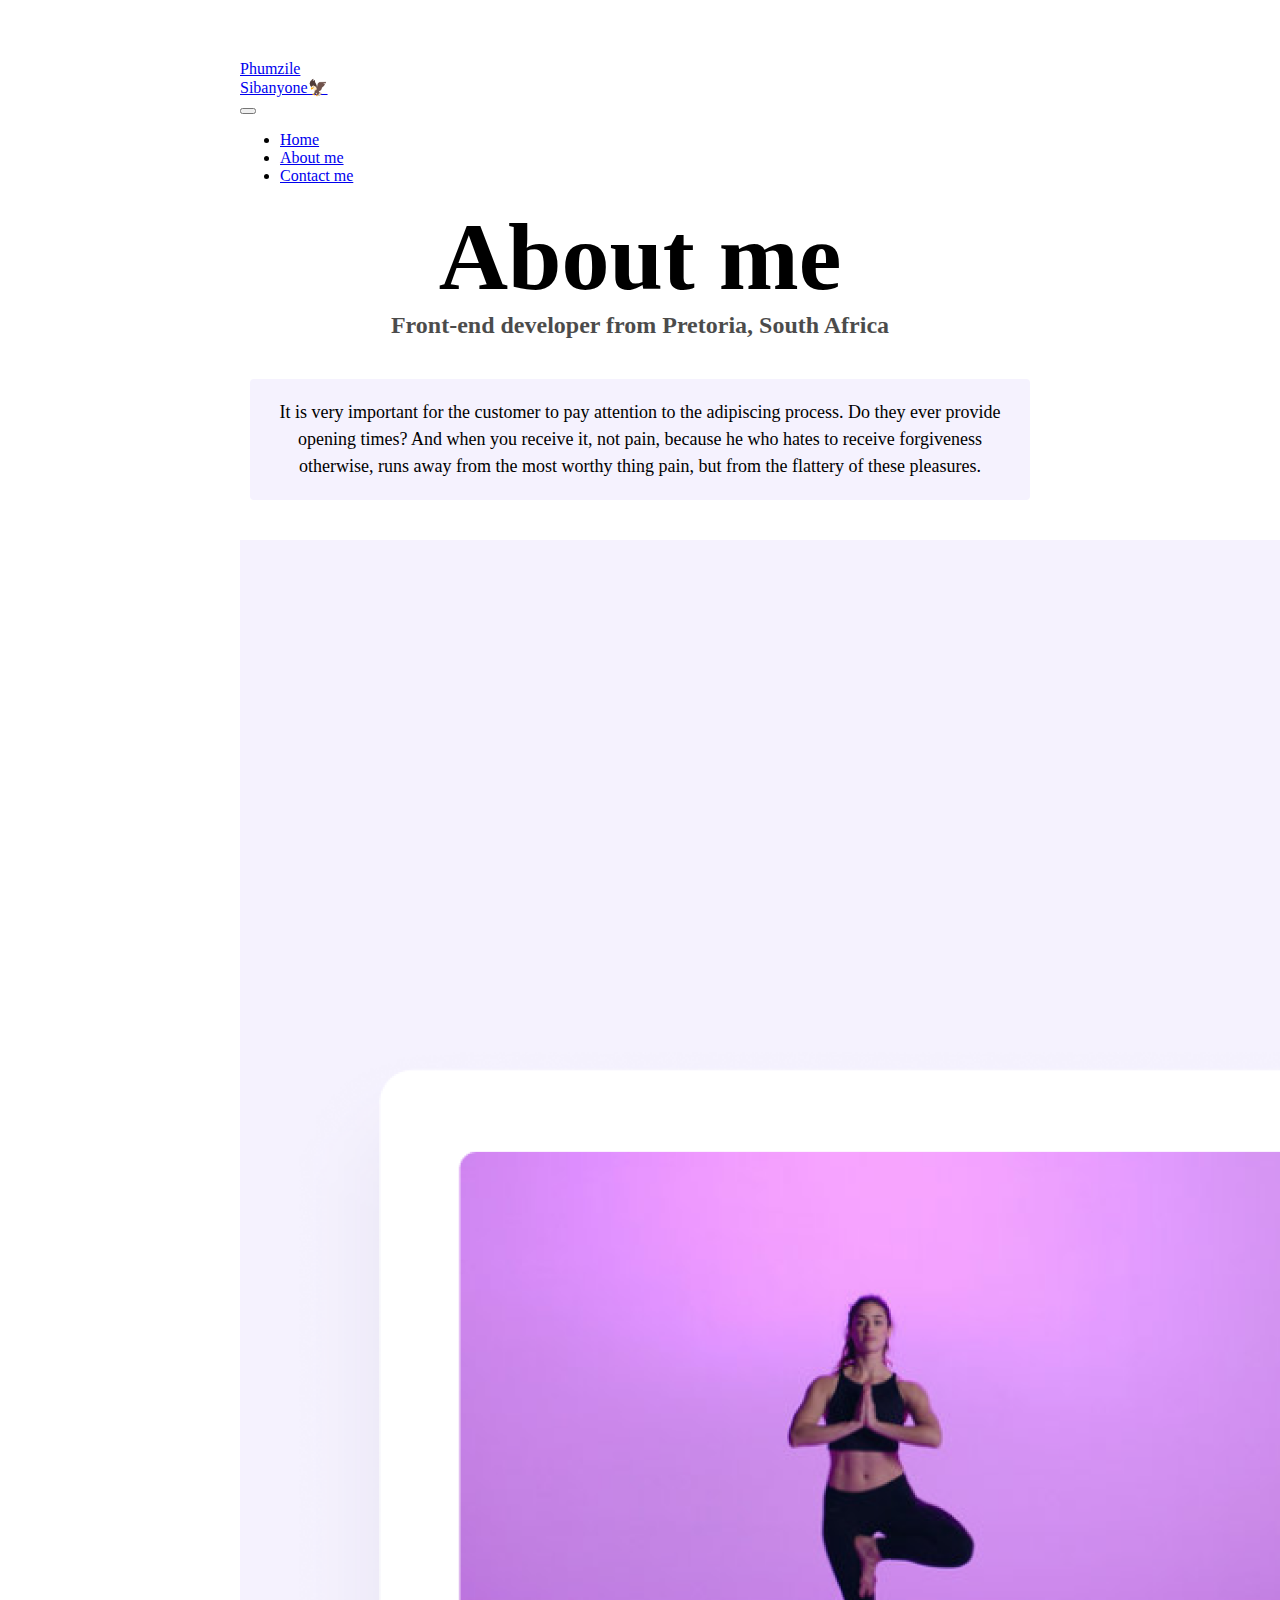
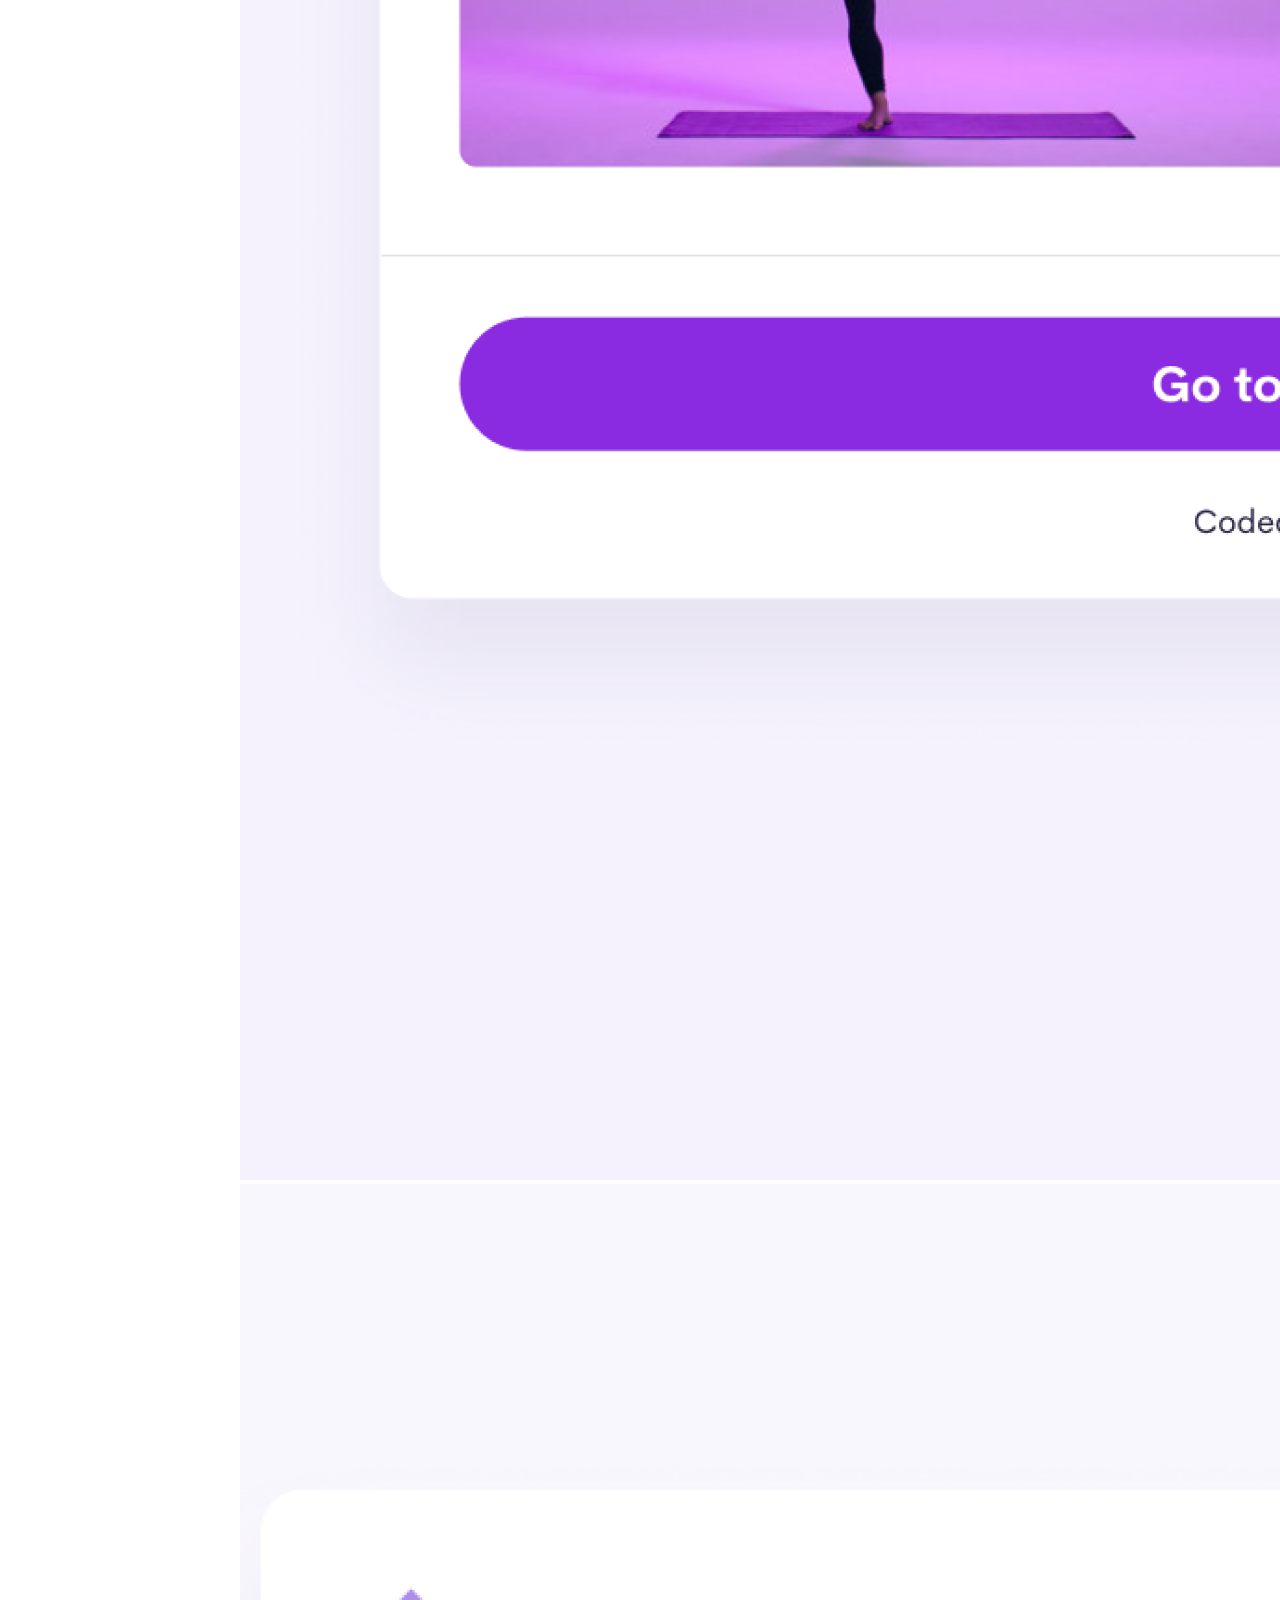
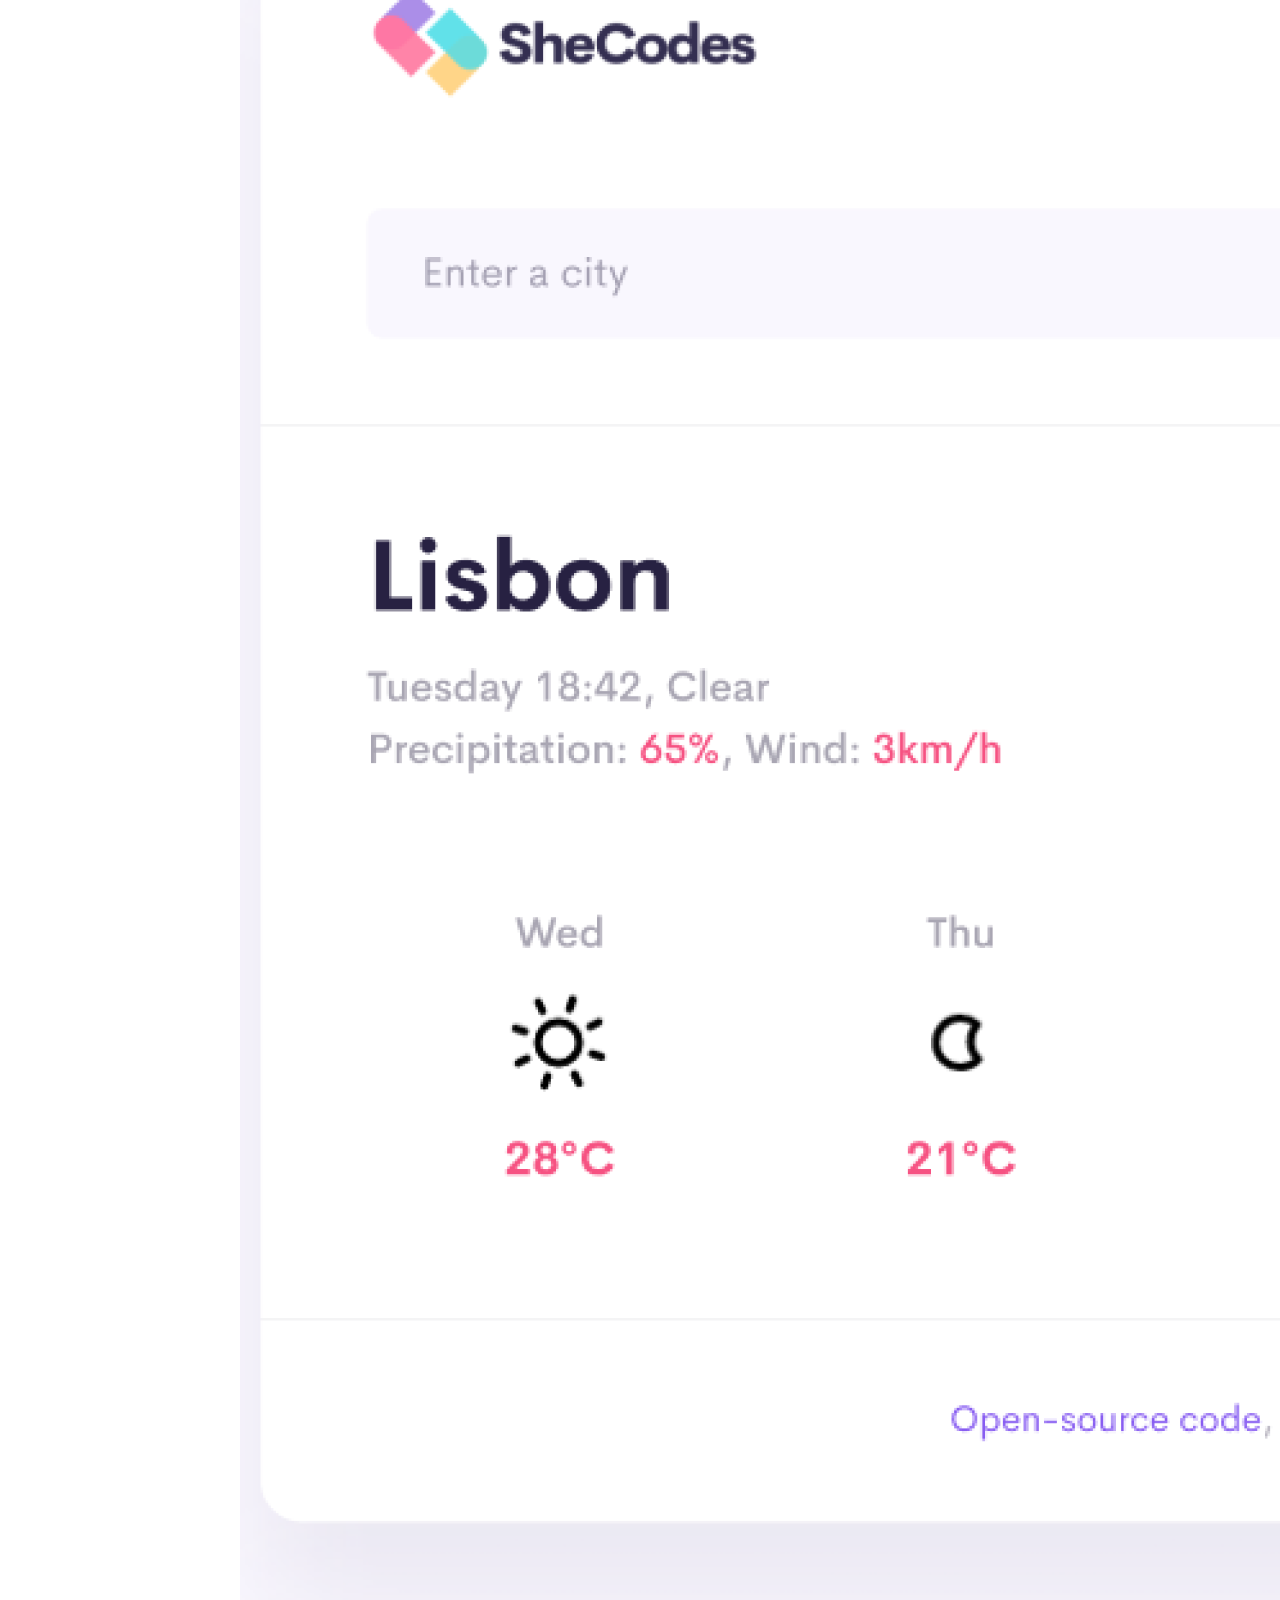
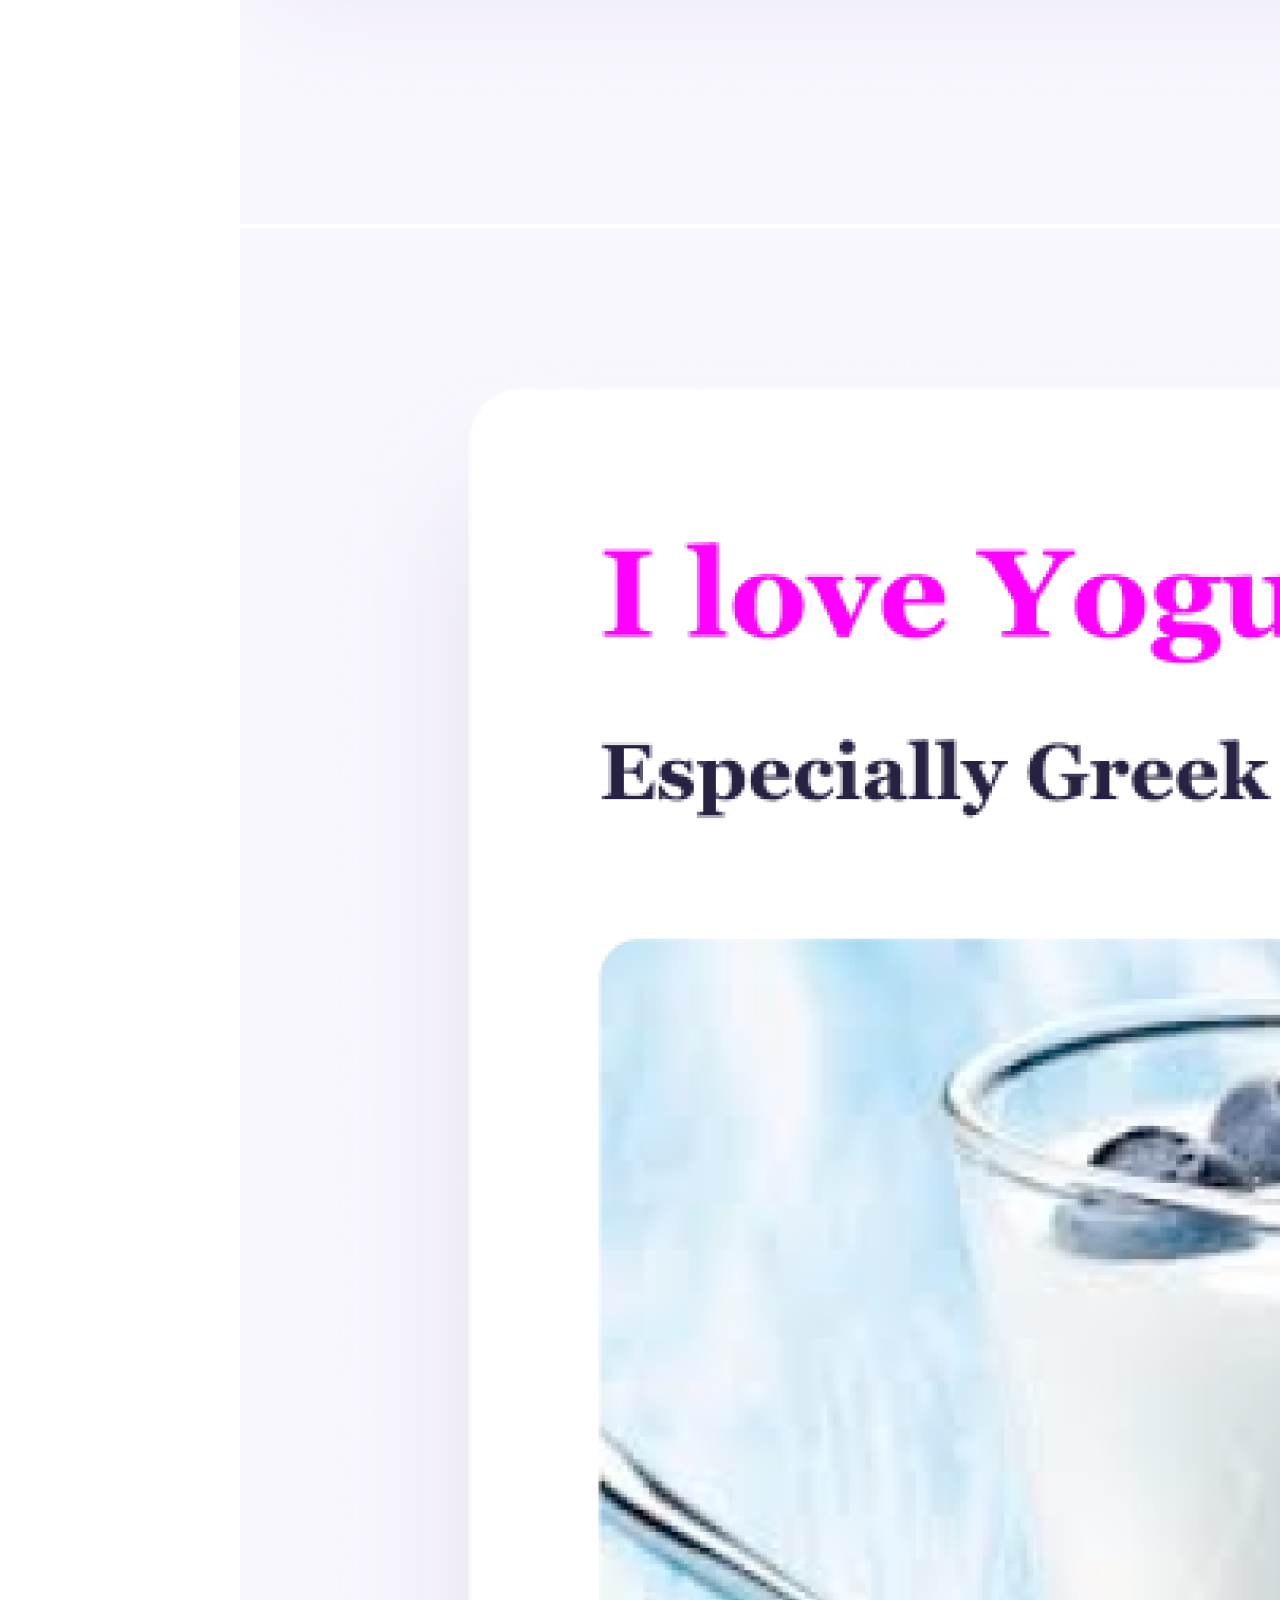
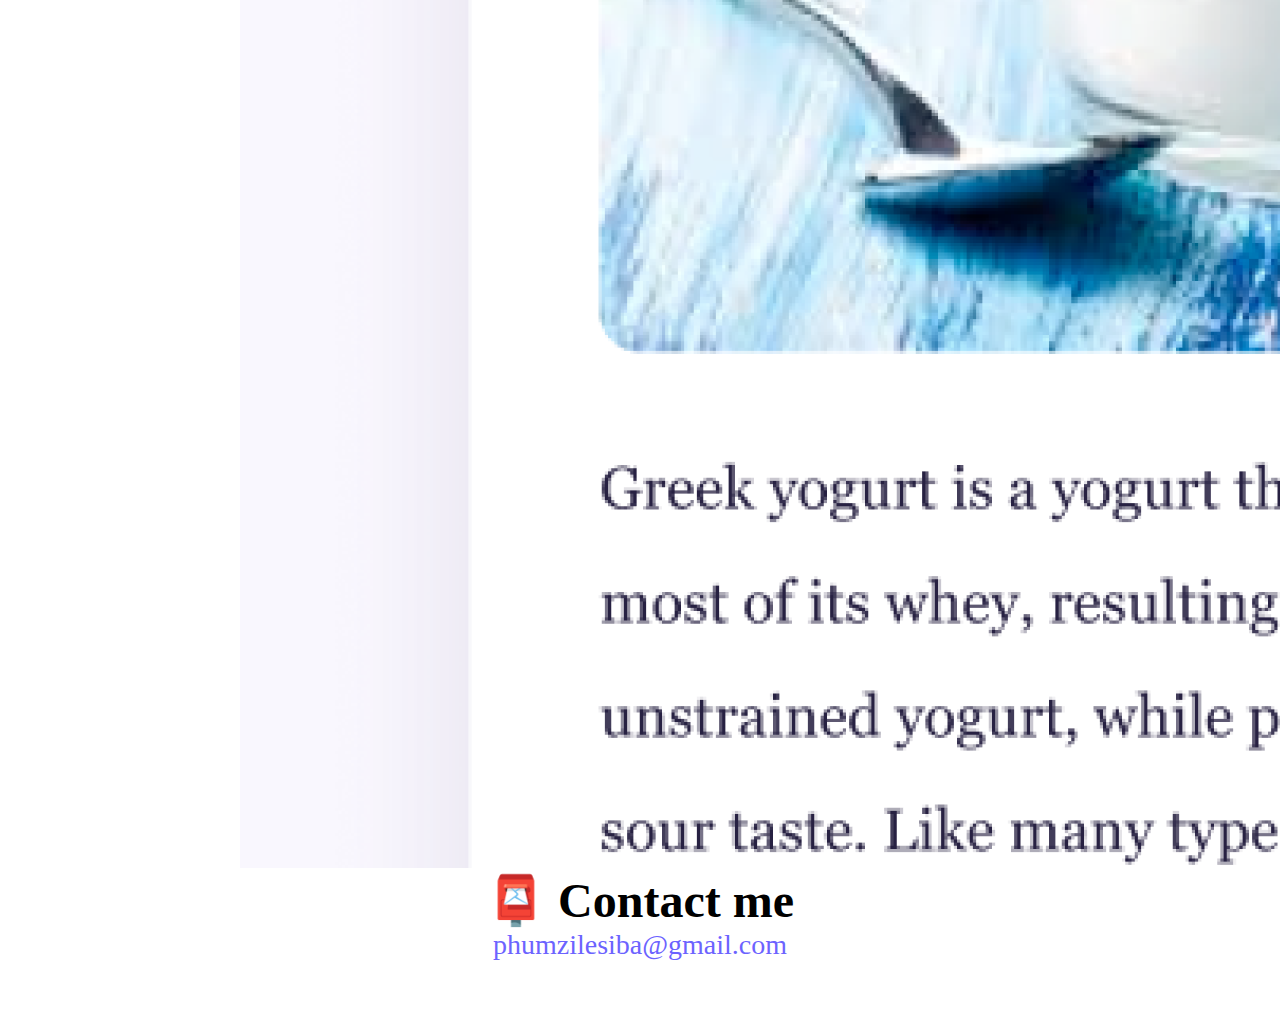
==== about.html @ b994c4fa "opened files and added basic information and styling" ====
<!DOCTYPE html>
<html lang="en">
  <head>
    <meta charset="UTF-8" />
    <meta http-equiv="X-UA-Compatible" content="IE=edge" />
    <meta name="viewport" content="width=device-width, initial-scale=1.0" />
    <link rel="stylesheet" href="style.css" />
    <link
      href="https://cdn.jsdelivr.net/npm/bootstrap@5.0.2/dist/css/bootstrap.min.css"
      rel="stylesheet"
      integrity="sha384-EVSTQN3/azprG1Anm3QDgpJLIm9Nao0Yz1ztcQTwFspd3yD65VohhpuuCOmLASjC"
      crossorigin="anonymous"
    />
    <script
      src="https://cdn.jsdelivr.net/npm/bootstrap@5.0.2/dist/js/bootstrap.bundle.min.js"
      integrity="sha384-MrcW6ZMFYlzcLA8Nl+NtUVF0sA7MsXsP1UyJoMp4YLEuNSfAP+JcXn/tWtIaxVXM"
      crossorigin="anonymous"
    ></script>
    <title>About Phumzile Sibanyone</title>
  </head>
  <body>
    <nav class="navbar navbar-expand-lg navbar-light bg-light">
      <div class="container-fluid">
        <a class="navbar-brand" href="#"
          >Phumzile
          <div>Sibanyone🦅</div></a
        >
        <button
          class="navbar-toggler"
          type="button"
          data-bs-toggle="collapse"
          data-bs-target="#navbarNav"
          aria-controls="navbarNav"
          aria-expanded="false"
          aria-label="Toggle navigation"
        >
          <span class="navbar-toggler-icon"></span>
        </button>
        <div class="collapse navbar-collapse" id="navbarNav">
          <ul class="navbar-nav">
            <li class="nav-item">
              <a class="nav-link active" aria-current="page" href="/">Home</a>
            </li>
            <li class="nav-item">
              <a class="nav-link" href="about.html">About me</a>
            </li>
            <li class="nav-item">
              <a class="nav-link" href="about.html#contact">Contact me</a>
            </li>
          </ul>
        </div>
      </div>
    </nav>

    <h1>About me</h1>
    <h3>Front-end developer from Pretoria, South Africa</h3>
    <div class="about-paragraphs text-center">
      <p>
        It is very important for the customer to pay attention to the adipiscing
        process. Do they ever provide opening times? And when you receive it,
        not pain, because he who hates to receive forgiveness otherwise, runs
        away from the most worthy thing pain, but from the flattery of these
        pleasures.
      </p>
    </div>
    <div class="container">
      <div class="row">
        <div class="col-sm-4">
          <img src="images/yoga.png" class="img-fluid p-2 shadow rounded" />
        </div>
        <div class="col-sm-4">
          <img src="images/weather.png" class="img-fluid p-2 shadow rounded" />
        </div>
        <div class="col-sm-4">
          <img src="images/yogurt.png" class="img-fluid p-2 shadow rounded" />
        </div>
      </div>
    </div>

    <div id="contact">
      <h2>📮 Contact me</h2>
      <a href="mailto:phumzilesiba@gmail.com" class="email-link">
        phumzilesiba@gmail.com
      </a>
    </div>
  </body>
</html>
---- style.css ----
:root {
  --primary-color: #6c63ff;
  --secondary-color: #f5f2fe;
  --box-shadow: 0 5px 10px rgba(0, 0, 0, 0.3);
}

body {
  margin: 60px auto;
  max-width: 800px;
}

h1,
h2,
h3 {
  text-align: center;
  margin: 0;
}

h1 {
  font-size: 96px;
}

h2 {
  font-size: 48px;
}

h3 {
  font-size: 24px;
  opacity: 0.7;
}

element.style {
}
:root {
  --primary-color: #6c63ff;
  --secondary-color: #f5f2fe;
  --box-shadow: 0 5px 10px rgba(0, 0, 0, 0.3);
}
.primary-link {
  border-radius: 4px;
  padding: 20px 15px;
  text-decoration: none;
  text-transform: capitalize;
  background: var(--primary-color);
  box-shadow: var(--box-shadow);
  color: white;
}
p {
  background: var(--secondary-color);
  padding: 20px;
  border-radius: 4px;
  font-size: 18px;
  line-height: 1.5;
  text-align: center;
}

.navigation-links {
  display: flex;
  margin-top: 40px;
  justify-content: center;
}

.navigation-links a {
  margin: 20px;
  border-radius: 4px;
  padding: 20px 15px;
  text-decoration: none;
  text-transform: capitalize;
}

.contact-link {
  background: var(--primary-color);
  box-shadow: var(--box-shadow);
  color: white;
}

.about-link {
  color: var(--primary-color);
  border: 1px solid var(--primary-color);
}

.homepage-link {
  color: var(--primary-color);
  text-align: center;
  display: block;
}

.about-paragraphs {
  display: flex;
  margin: 30px 0;
}

.about-paragraphs p {
  margin: 10px;
}

.email-link {
  display: flex;
  justify-content: center;
  color: var(--primary-color);
  font-size: 28px;
  text-decoration: none;
}

.email-link:hover {
  text-decoration: underline;
}
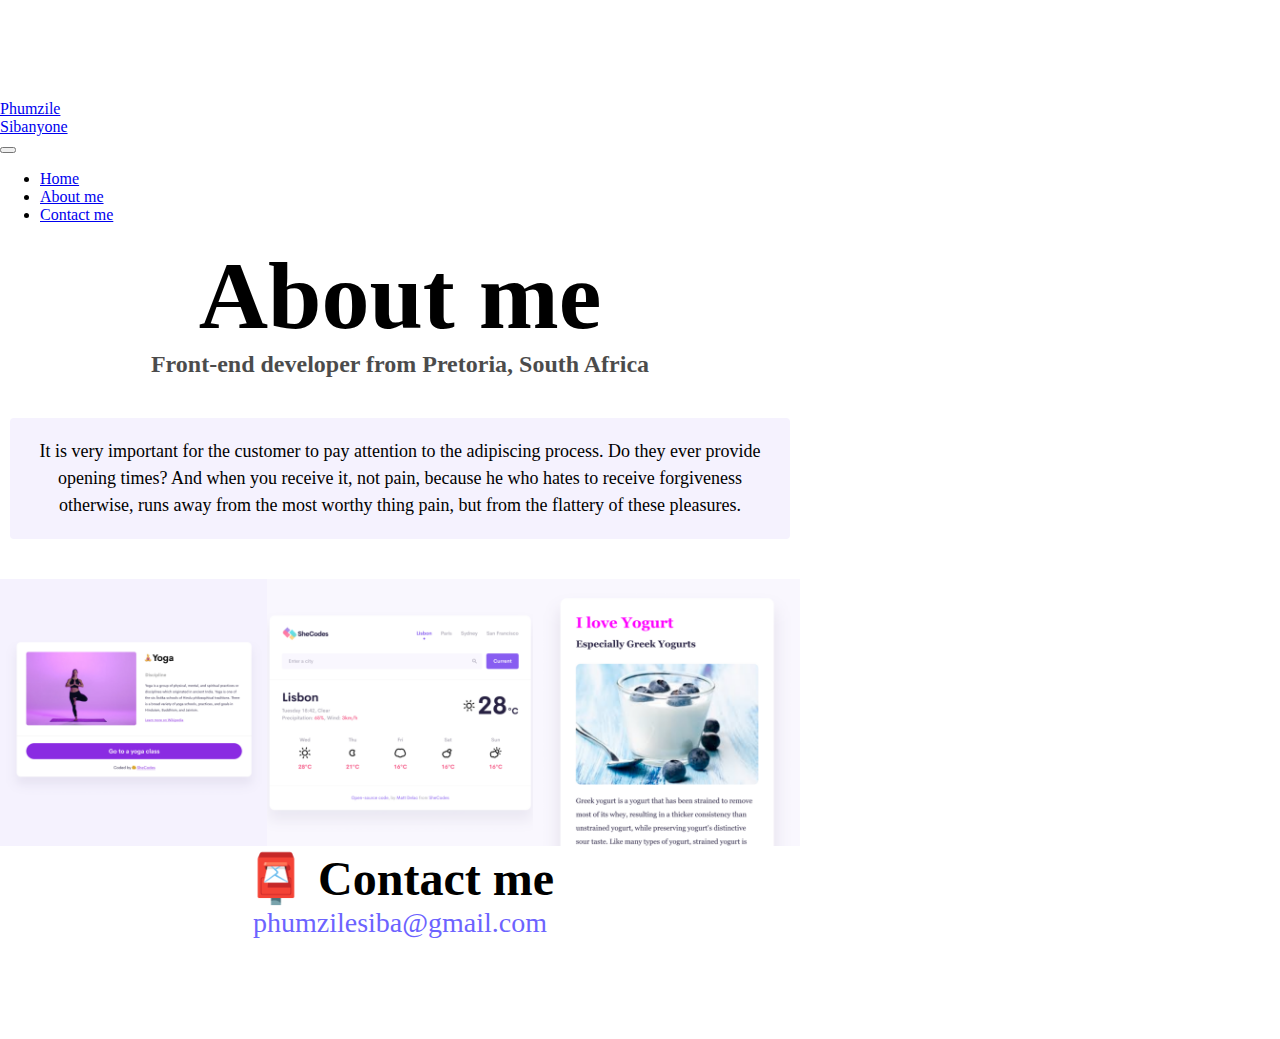
==== commit a94bf082: "added description" ====
--- a/about.html
+++ b/about.html
@@ -16,14 +16,18 @@
       integrity="sha384-MrcW6ZMFYlzcLA8Nl+NtUVF0sA7MsXsP1UyJoMp4YLEuNSfAP+JcXn/tWtIaxVXM"
       crossorigin="anonymous"
     ></script>
+    <meta
+      name="description"
+      content="Phumzile Sibanyone is a front-end developer based in South Africa, Johannesburg. Check out her projects and contact for job inquiries"
+    />
     <title>About Phumzile Sibanyone</title>
   </head>
   <body>
     <nav class="navbar navbar-expand-lg navbar-light bg-light">
-      <div class="container-fluid">
-        <a class="navbar-brand" href="#"
+      <div class="container">
+        <a class="navbar-brand" href="#" title="homepage"
           >Phumzile
-          <div>Sibanyone🦅</div></a
+          <div>Sibanyone</div></a
         >
         <button
           class="navbar-toggler"
@@ -52,8 +56,8 @@
       </div>
     </nav>
 
-    <h1>About me</h1>
-    <h3>Front-end developer from Pretoria, South Africa</h3>
+    <h1 class="text-center">About me</h1>
+    <h3 class="text-center">Front-end developer from Pretoria, South Africa</h3>
     <div class="about-paragraphs text-center">
       <p>
         It is very important for the customer to pay attention to the adipiscing
@@ -66,19 +70,31 @@
     <div class="container">
       <div class="row">
         <div class="col-sm-4">
-          <img src="images/yoga.png" class="img-fluid p-2 shadow rounded" />
+          <img
+            src="images/yoga.png"
+            alt="yoga"
+            class="img-fluid p-2 shadow rounded"
+          />
         </div>
         <div class="col-sm-4">
-          <img src="images/weather.png" class="img-fluid p-2 shadow rounded" />
+          <img
+            src="images/weather.png"
+            alt="weather"
+            class="img-fluid p-2 shadow rounded"
+          />
         </div>
         <div class="col-sm-4">
-          <img src="images/yogurt.png" class="img-fluid p-2 shadow rounded" />
+          <img
+            src="images/yogurt.png"
+            alt="yogurt"
+            class="img-fluid p-2 shadow rounded"
+          />
         </div>
       </div>
     </div>
 
-    <div id="contact">
-      <h2>📮 Contact me</h2>
+    <div id="contact" class="mt-5">
+      <h2 class="text-center">📮 Contact me</h2>
       <a href="mailto:phumzilesiba@gmail.com" class="email-link">
         phumzilesiba@gmail.com
       </a>
--- a/style.css
+++ b/style.css
@@ -5,8 +5,10 @@
 }
 
 body {
-  margin: 60px auto;
+  margin: 100px 0;
   max-width: 800px;
+  display: block;
+  color: black;
 }
 
 h1,
@@ -29,7 +31,9 @@
   opacity: 0.7;
 }
 
-element.style {
+.img-fluid {
+  max-width: 100%;
+  height: auto;
 }
 :root {
   --primary-color: #6c63ff;
@@ -52,6 +56,9 @@
   font-size: 18px;
   line-height: 1.5;
   text-align: center;
+}
+.row {
+  display: flex;
 }
 
 .navigation-links {
